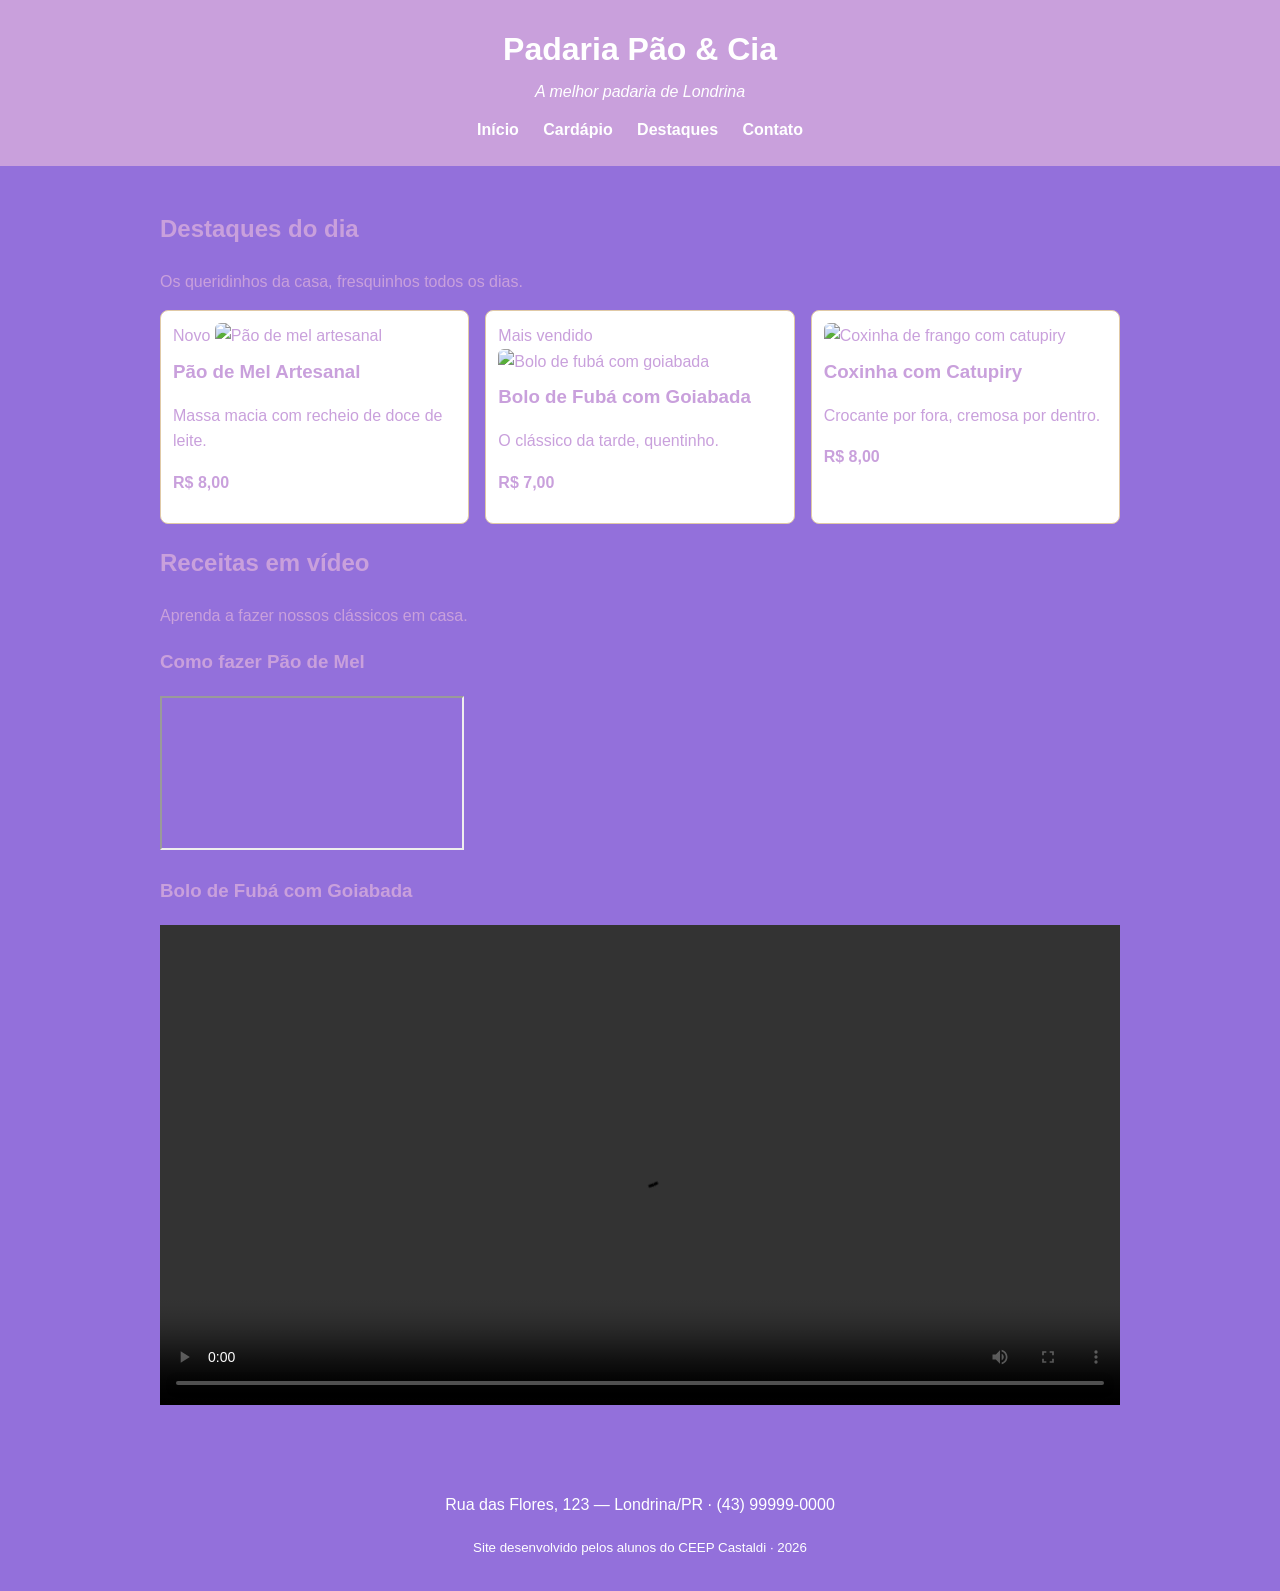
==== destaque.html @ decfcf34 "ok" ====
<!DOCTYPE html>
<html lang="pt-BR">
<head>
    <meta charset="UTF-8">
    <meta name="viewport" content="width=device-width, initial-scale=1.0">
    <title>Destaques — Padaria Pão &amp; Cia</title>
    <link rel="stylesheet" href="style.css">
</head>
<body>

    <header class="cabecalho">
        <h1>Padaria Pão &amp; Cia</h1>
        <p class="subtitulo">A melhor padaria de Londrina</p>
        <nav class="menu">
            <a href="index.html">Início</a>
            <a href="cardapio.html">Cardápio</a>
            <a href="destaques.html">Destaques</a>
            <a href="index.html#contato">Contato</a>
        </nav>
    </header>

    <main>

        <section class="intro">
            <h2>Destaques do dia</h2>
            <p>Os queridinhos da casa, fresquinhos todos os dias.</p>
        </section>

        <!-- Cards de destaque (reaproveita o estilo .cards / .card) -->
        <section class="destaques">
            <div class="cards">
                <article class="card">
                    <span class="selo">Novo</span>
                    <img src="img/pao-de-mel.jpg" alt="Pão de mel artesanal">
                    <h3>Pão de Mel Artesanal</h3>
                    <p>Massa macia com recheio de doce de leite.</p>
                    <p><strong>R$ 8,00</strong></p>
                </article>
                <article class="card">
                    <span class="selo">Mais vendido</span>
                    <img src="img/bolo-fuba.jpg" alt="Bolo de fubá com goiabada">
                    <h3>Bolo de Fubá com Goiabada</h3>
                    <p>O clássico da tarde, quentinho.</p>
                    <p><strong>R$ 7,00</strong></p>
                </article>
                <article class="card">
                    <img src="img/coxinha.jpg" alt="Coxinha de frango com catupiry">
                    <h3>Coxinha com Catupiry</h3>
                    <p>Crocante por fora, cremosa por dentro.</p>
                    <p><strong>R$ 8,00</strong></p>
                </article>
            </div>
        </section>

        <!-- RECEITAS EM VÍDEO -->
        <section class="receitas">
            <h2>Receitas em vídeo</h2>
            <p>Aprenda a fazer nossos clássicos em casa.</p>

            <div class="videos">

                <!-- OPÇÃO 1: vídeo do YouTube (troque VIDEO_ID pelo código do vídeo) -->
                <div class="video-item">
                    <h3>Como fazer Pão de Mel</h3>
                    <div class="video-wrapper">
                        <iframe src="https://www.youtube.com/embed/VIDEO_ID"
                                title="Receita de pão de mel"
                                allowfullscreen></iframe>
                    </div>
                </div>

                <!-- OPÇÃO 2: vídeo próprio (arquivo .mp4 dentro da pasta img/) -->
                <div class="video-item">
                    <h3>Bolo de Fubá com Goiabada</h3>
                    <video controls width="100%">
                        <source src="img/receita-bolo-fuba.mp4" type="video/mp4">
                        Seu navegador não suporta vídeo.
                    </video>
                </div>

            </div>
        </section>

    </main>

    <footer class="rodape">
        <p>Rua das Flores, 123 — Londrina/PR · (43) 99999-0000</p>
        <p><small>Site desenvolvido pelos alunos do CEEP Castaldi · 2026</small></p>
    </footer>

</body>
</html>
---- style.css ----
style.css
100%
/* =========================================================
   PADARIA PÃO & CIA — CSS do Encontro 1
      Paleta com contraste aprovado no padrão WCAG AA
         ========================================================= */

         /* box-sizing: a largura já inclui padding e borda (Box Model) */
         * {
             box-sizing: border-box;
             }

             body {
                 font-family: Arial, Helvetica, sans-serif;
                     line-height: 1.6;
                         margin: 0;
                             color: #C9A0DC;             /* marrom escuro (texto) */
                                 background-color: #9370DB;  /* creme (fundo) */
                                 }

                                 /* ===== Cabeçalho ===== */
                                 .cabecalho {
                                     background-color: #C9A0DC;  /* âmbar escuro — texto branco tem contraste AA */
                                         color: #FFFFFF;
                                             text-align: center;
                                                 padding: 24px 16px;
                                                 }

                                                 .cabecalho h1 {
                                                     margin: 0;
                                                     }

                                                     .subtitulo {
                                                         margin: 4px 0 12px;
                                                             font-style: italic;
                                                             }

                                                             .menu a {
                                                                 color: #FFFFFF;
                                                                     text-decoration: none;
                                                                         margin: 0 10px;
                                                                             font-weight: bold;
                                                                             }

                                                                             .menu a:hover {
                                                                                 text-decoration: underline;
                                                                                 }

                                                                                 /* ===== Área central ===== */
                                                                                 main {
                                                                                     max-width: 960px;
                                                                                         margin: 0 auto;    /* centraliza a página */
                                                                                             padding: 24px 16px;
                                                                                             }

                                                                                             blockquote {
                                                                                                 border-left: 4px solid #9370DB;
                                                                                                     margin: 0 0 16px;
                                                                                                         padding: 8px 16px;
                                                                                                             background-color: #FDEEDC;
                                                                                                             }

                                                                                                             /* ===== Cards de destaque (Flexbox) ===== */
                                                                                                             .cards {
                                                                                                                 display: flex;         /* coloca os cards lado a lado */
                                                                                                                     flex-wrap: wrap;       /* quebra a linha em telas menores */
                                                                                                                         gap: 16px;             /* espaço entre os cards */
                                                                                                                         }

                                                                                                                         .card {
                                                                                                                             flex: 1 1 250px;       /* cresce, encolhe, largura base 250px */
                                                                                                                                 border: 1px solid #E0C9A6;
                                                                                                                                     border-radius: 8px;
                                                                                                                                         padding: 12px;
                                                                                                                                             background-color: #FFFFFF;
                                                                                                                                             }

                                                                                                                                             .card img {
                                                                                                                                                 width: 100%;
                                                                                                                                                     height: 180px;
                                                                                                                                                         object-fit: cover;     /* recorta a imagem sem deformar */
                                                                                                                                                             border-radius: 6px;
                                                                                                                                                             }

                                                                                                                                                             .card h3 {
                                                                                                                                                                 margin: 8px 0 4px;
                                                                                                                                                                 }

                                                                                                                                                                 /* ===== Tabela do cardápio ===== */
                                                                                                                                                                 .tabela-cardapio {
                                                                                                                                                                     width: 100%;
                                                                                                                                                                         border-collapse: collapse;   /* junta as bordas das células */
                                                                                                                                                                             margin-top: 8px;
                                                                                                                                                                             }

                                                                                                                                                                             .tabela-cardapio caption {
                                                                                                                                                                                 text-align: left;
                                                                                                                                                                                     font-style: italic;
                                                                                                                                                                                         margin-bottom: 8px;
                                                                                                                                                                                         }

                                                                                                                                                                                         .tabela-cardapio th,
                                                                                                                                                                                         .tabela-cardapio td {
                                                                                                                                                                                             border: 1px soli;
                                                                                                                                                                                                 padding: 10px;
                                                                                                                                                                                                     text-align: left;
                                                                                                                                                                                                     }

                                                                                                                                                                                                     .tabela-cardapio thead {
                                                                                                                                                                                                         background-color: #A0521Aok;
                                                                                                                                                                                                             color: #FFFFFF;
                                                                                                                                                                                                             }

                                                                                                                                                                                                             /* ===== Rodapé ===== */
                                                                                                                                                                                                             .rodape {
                                                                                                                                                                                                                 background-color: #3B2A18E;
                                                                                                                                                                                                                     color: #FFFFFF;
                                                                                                                                                                                                                         text-align: center;
                                                                                                                                                                                                                             padding: 16px;
                                                                                                                                                                                                                                 margin-top: 24px;
                                                                                                                                                                                                                                 }
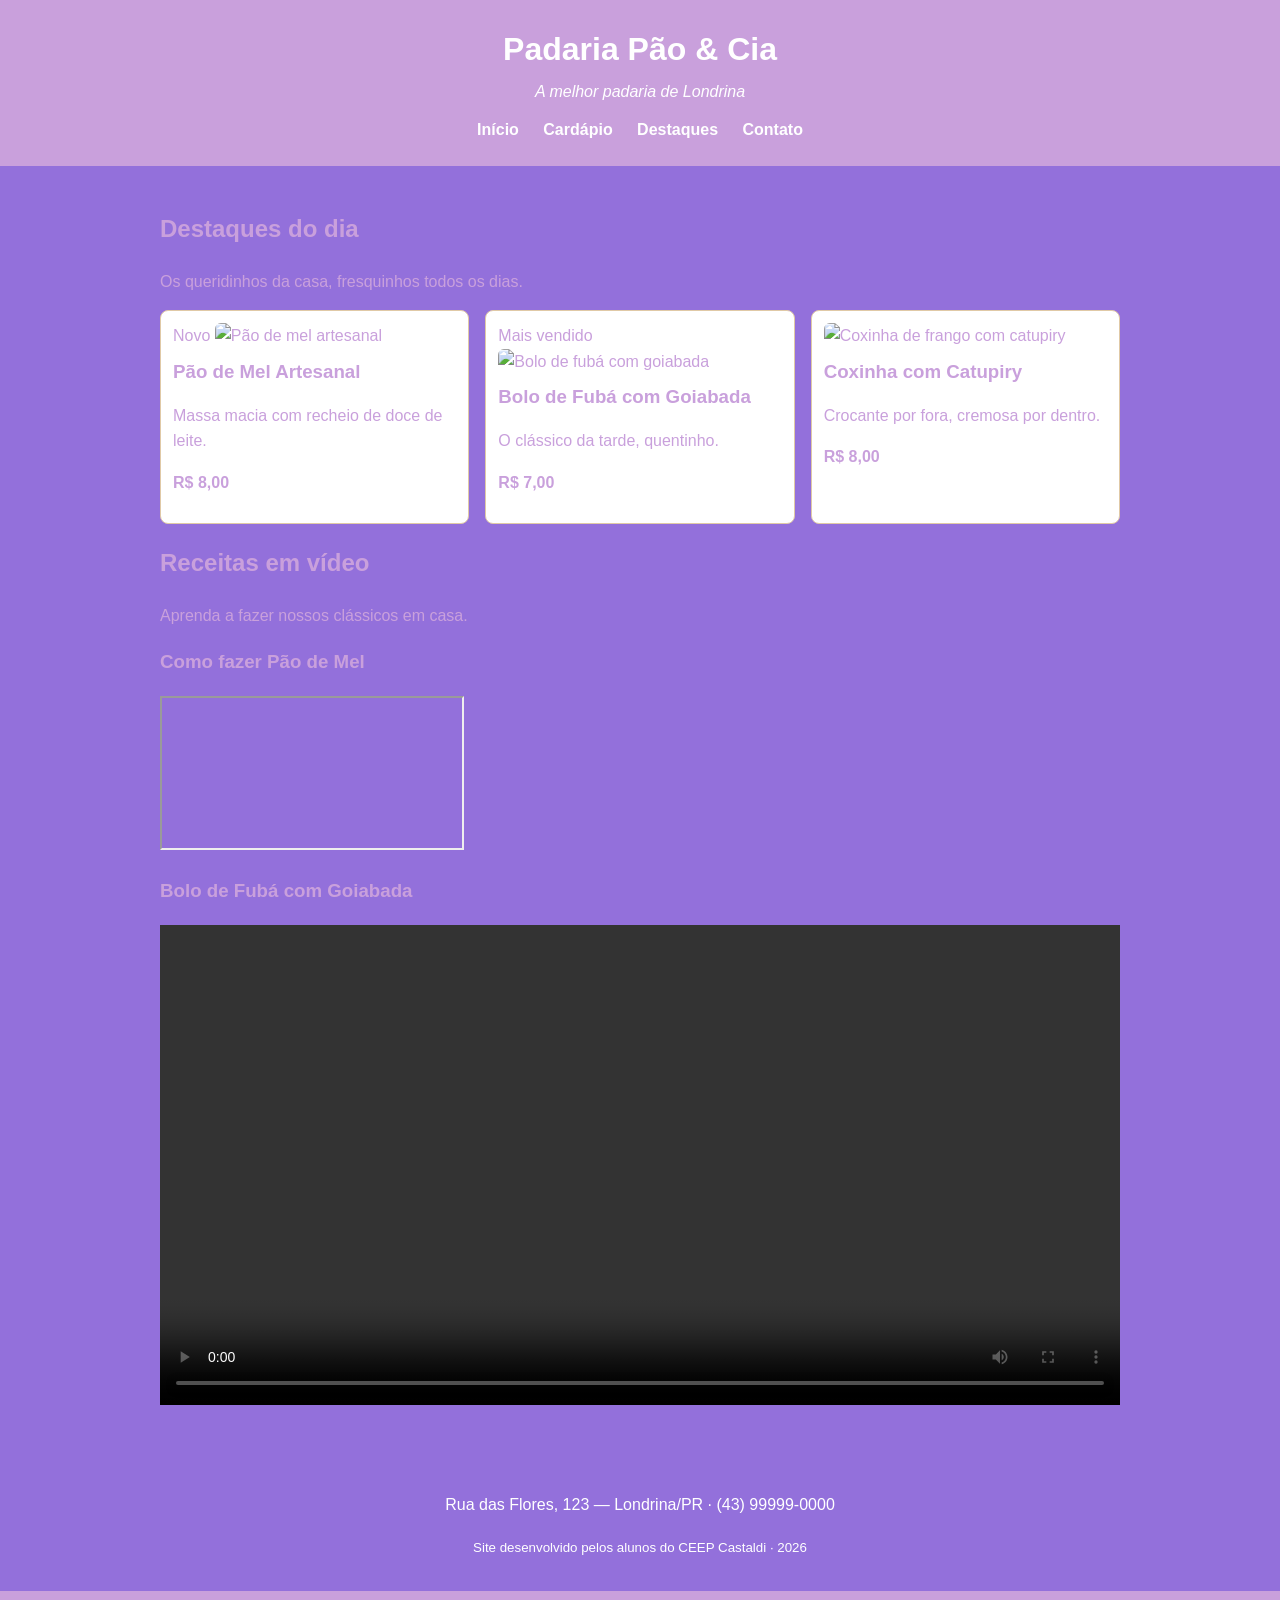
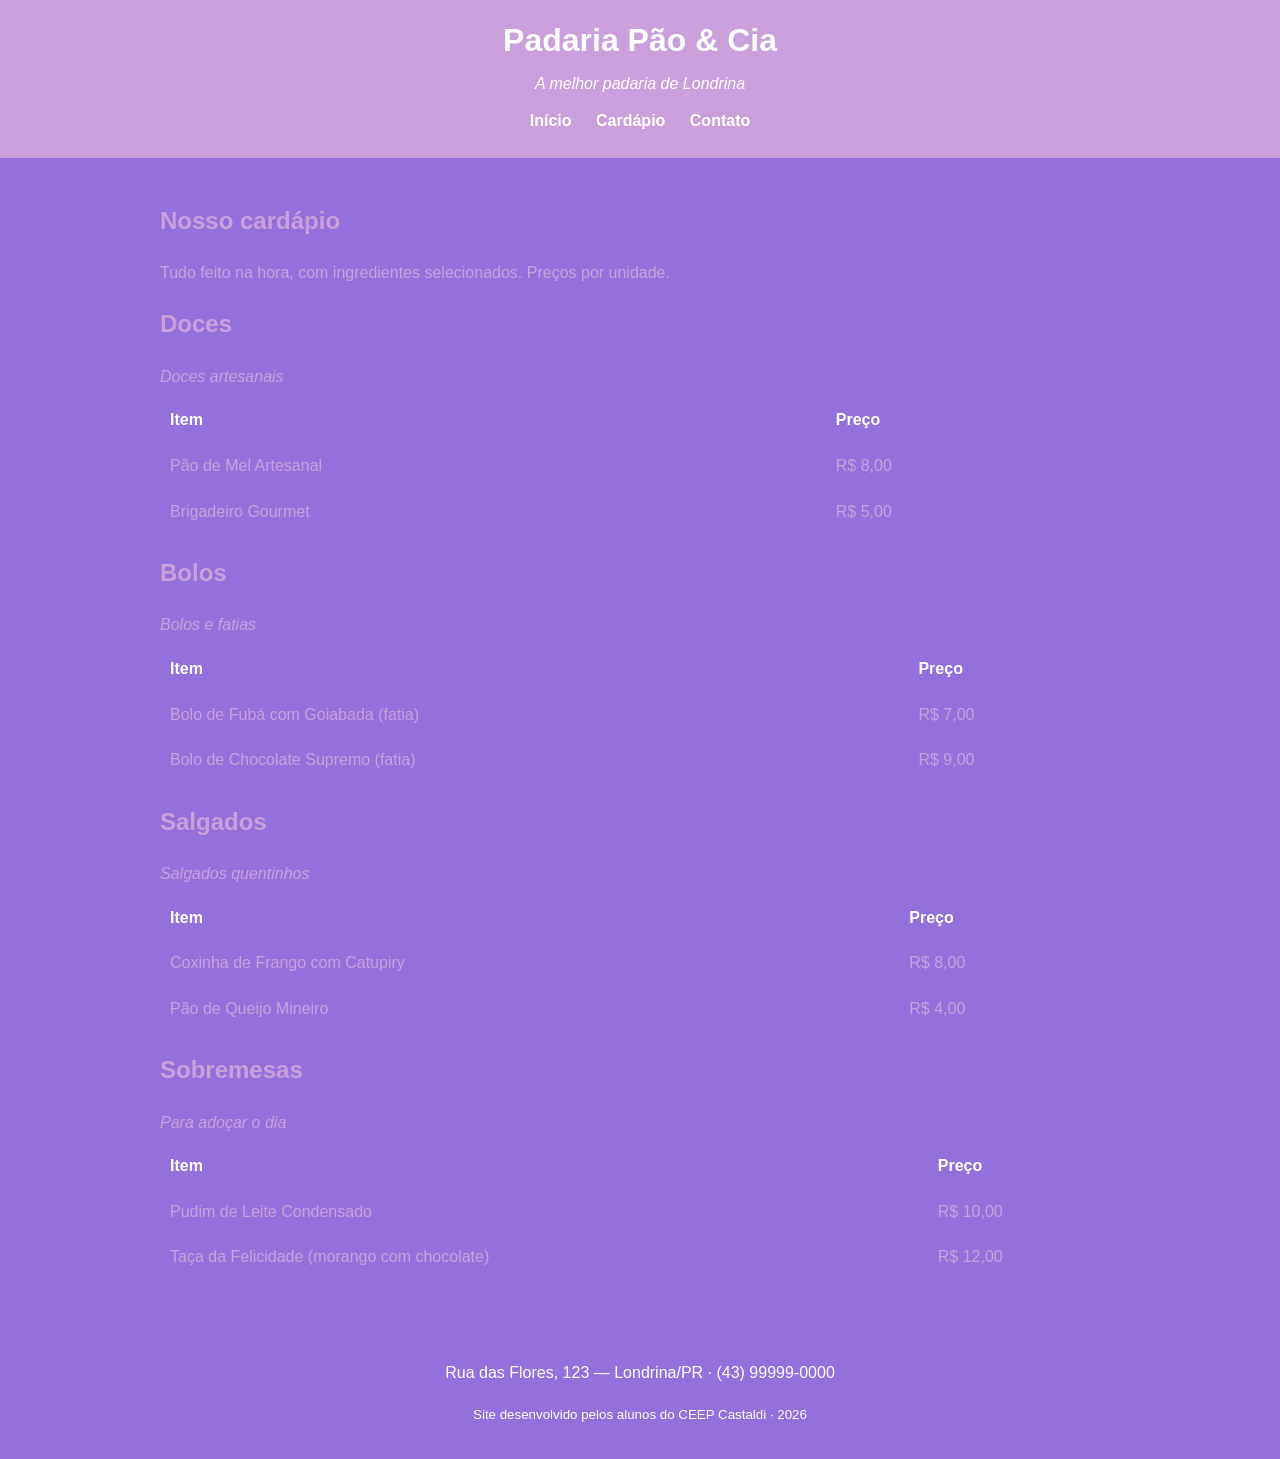
==== commit 93856dd7: "ok" ====
--- a/destaque.html
+++ b/destaque.html
@@ -90,4 +90,114 @@
 
 </body>
 </html>
-
+<!DOCTYPE html>
+<html lang="pt-BR">
+<head>
+    <meta charset="UTF-8">
+    <meta name="viewport" content="width=device-width, initial-scale=1.0">
+    <title>Cardápio — Padaria Pão &amp; Cia</title>
+    <!-- Mesma folha de estilo do index.html: a página já nasce estilizada -->
+    <link rel="stylesheet" href="style.css">
+</head>
+<body>
+
+    <!-- CABEÇALHO: igual ao do index, com o menu ligando as páginas -->
+    <header class="cabecalho">
+        <h1>Padaria Pão &amp; Cia</h1>
+        <p class="subtitulo">A melhor padaria de Londrina</p>
+        <nav class="menu">
+            <a href="index.html">Início</a>
+            <a href="cardapio.html">Cardápio</a>
+            <a href="index.html#contato">Contato</a>
+        </nav>
+    </header>
+
+    <main>
+
+        <section class="intro">
+            <h2>Nosso cardápio</h2>
+            <p>Tudo feito na hora, com ingredientes selecionados. Preços por unidade.</p>
+        </section>
+
+        <!-- DOCES -->
+        <section class="cardapio">
+            <h2>Doces</h2>
+            <table class="tabela-cardapio">
+                <caption>Doces artesanais</caption>
+                <thead>
+                    <tr>
+                        <th scope="col">Item</th>
+                        <th scope="col">Preço</th>
+                    </tr>
+                </thead>
+                <tbody>
+                    <tr><td>Pão de Mel Artesanal</td><td>R$ 8,00</td></tr>
+                    <tr><td>Brigadeiro Gourmet</td><td>R$ 5,00</td></tr>
+                </tbody>
+            </table>
+        </section>
+
+        <!-- BOLOS -->
+        <section class="cardapio">
+            <h2>Bolos</h2>
+            <table class="tabela-cardapio">
+                <caption>Bolos e fatias</caption>
+                <thead>
+                    <tr>
+                        <th scope="col">Item</th>
+                        <th scope="col">Preço</th>
+                    </tr>
+                </thead>
+                <tbody>
+                    <tr><td>Bolo de Fubá com Goiabada (fatia)</td><td>R$ 7,00</td></tr>
+                    <tr><td>Bolo de Chocolate Supremo (fatia)</td><td>R$ 9,00</td></tr>
+                </tbody>
+            </table>
+        </section>
+
+        <!-- SALGADOS -->
+        <section class="cardapio">
+            <h2>Salgados</h2>
+            <table class="tabela-cardapio">
+                <caption>Salgados quentinhos</caption>
+                <thead>
+                    <tr>
+                        <th scope="col">Item</th>
+                        <th scope="col">Preço</th>
+                    </tr>
+                </thead>
+                <tbody>
+                    <tr><td>Coxinha de Frango com Catupiry</td><td>R$ 8,00</td></tr>
+                    <tr><td>Pão de Queijo Mineiro</td><td>R$ 4,00</td></tr>
+                </tbody>
+            </table>
+        </section>
+
+        <!-- SOBREMESAS -->
+        <section class="cardapio">
+            <h2>Sobremesas</h2>
+            <table class="tabela-cardapio">
+                <caption>Para adoçar o dia</caption>
+                <thead>
+                    <tr>
+                        <th scope="col">Item</th>
+                        <th scope="col">Preço</th>
+                    </tr>
+                </thead>
+                <tbody>
+                    <tr><td>Pudim de Leite Condensado</td><td>R$ 10,00</td></tr>
+                    <tr><td>Taça da Felicidade (morango com chocolate)</td><td>R$ 12,00</td></tr>
+                </tbody>
+            </table>
+        </section>
+
+    </main>
+
+    <footer class="rodape">
+        <p>Rua das Flores, 123 — Londrina/PR · (43) 99999-0000</p>
+        <p><small>Site desenvolvido pelos alunos do CEEP Castaldi · 2026</small></p>
+    </footer>
+
+</body>
+</html>
+
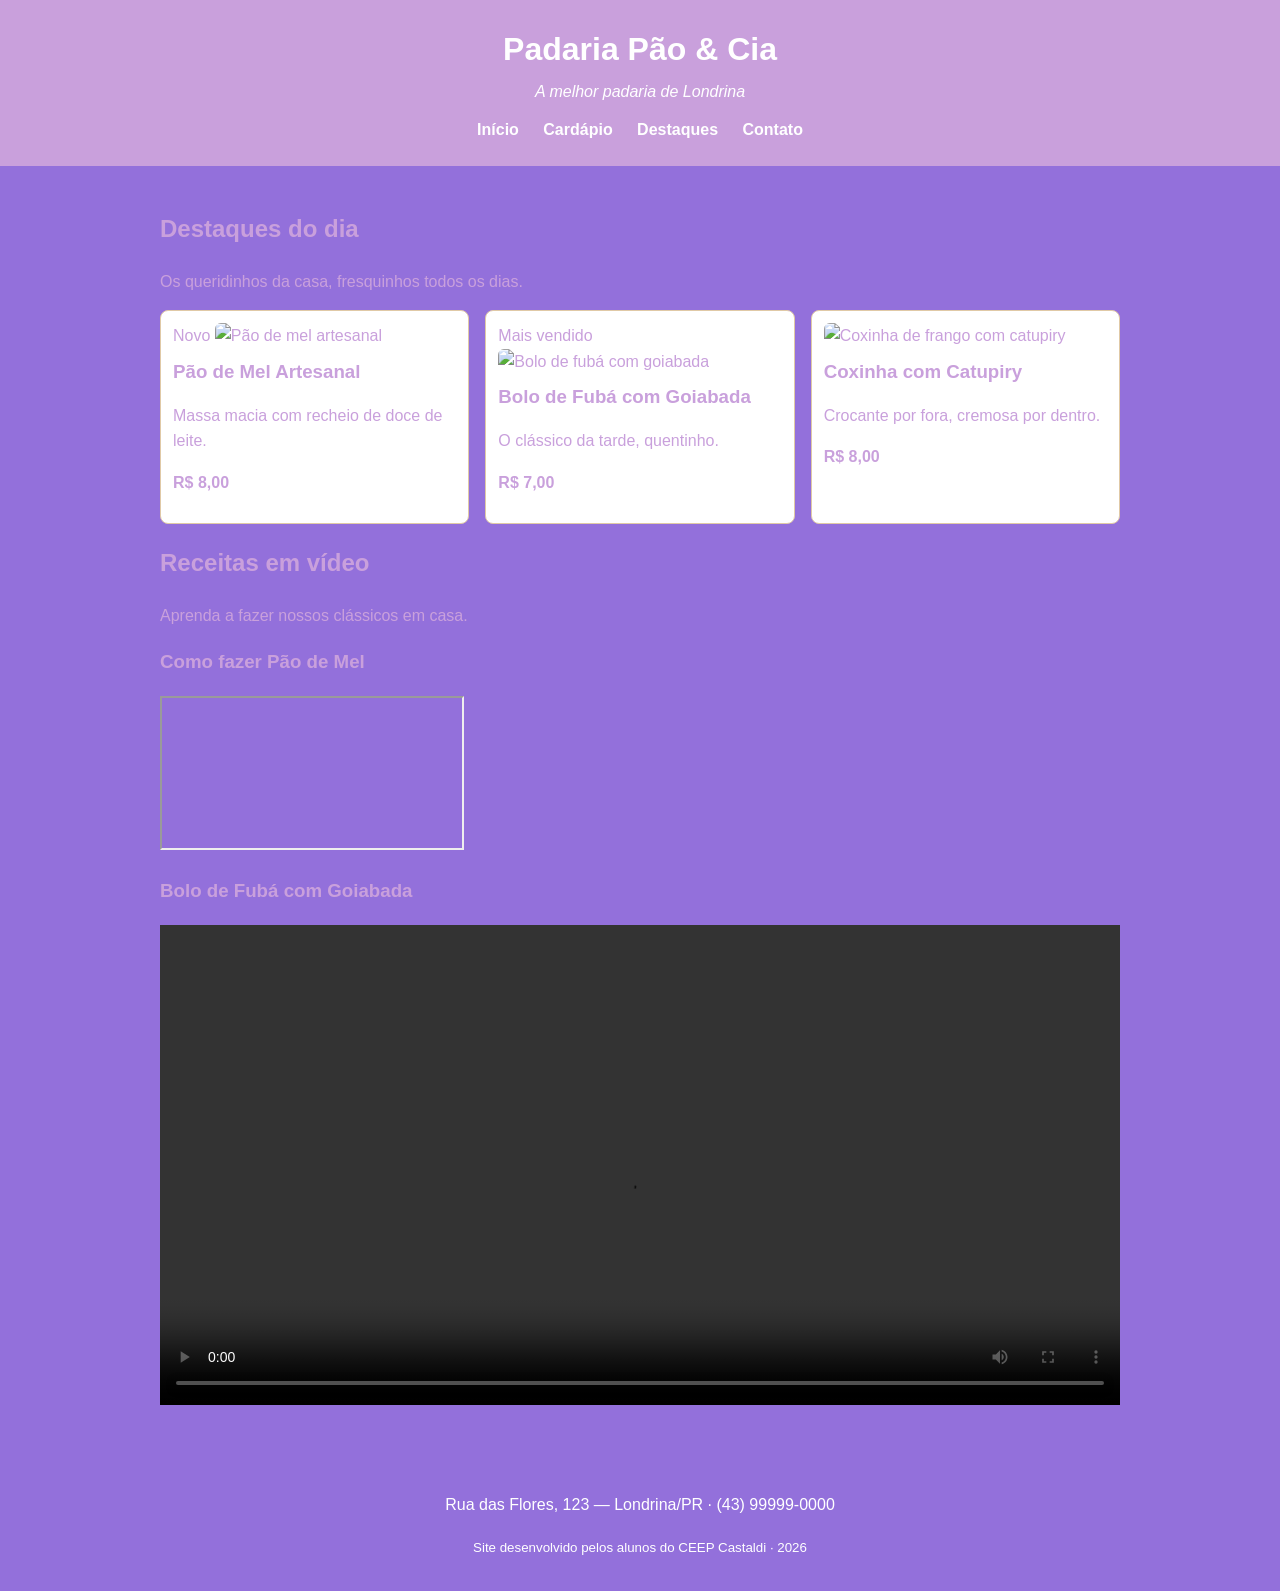
==== commit 8cc0b7ed: "ok" ====
--- a/destaque.html
+++ b/destaque.html
@@ -90,114 +90,6 @@
 
 </body>
 </html>
-<!DOCTYPE html>
-<html lang="pt-BR">
-<head>
-    <meta charset="UTF-8">
-    <meta name="viewport" content="width=device-width, initial-scale=1.0">
-    <title>Cardápio — Padaria Pão &amp; Cia</title>
-    <!-- Mesma folha de estilo do index.html: a página já nasce estilizada -->
-    <link rel="stylesheet" href="style.css">
-</head>
-<body>
 
-    <!-- CABEÇALHO: igual ao do index, com o menu ligando as páginas -->
-    <header class="cabecalho">
-        <h1>Padaria Pão &amp; Cia</h1>
-        <p class="subtitulo">A melhor padaria de Londrina</p>
-        <nav class="menu">
-            <a href="index.html">Início</a>
-            <a href="cardapio.html">Cardápio</a>
-            <a href="index.html#contato">Contato</a>
-        </nav>
-    </header>
 
-    <main>
 
-        <section class="intro">
-            <h2>Nosso cardápio</h2>
-            <p>Tudo feito na hora, com ingredientes selecionados. Preços por unidade.</p>
-        </section>
-
-        <!-- DOCES -->
-        <section class="cardapio">
-            <h2>Doces</h2>
-            <table class="tabela-cardapio">
-                <caption>Doces artesanais</caption>
-                <thead>
-                    <tr>
-                        <th scope="col">Item</th>
-                        <th scope="col">Preço</th>
-                    </tr>
-                </thead>
-                <tbody>
-                    <tr><td>Pão de Mel Artesanal</td><td>R$ 8,00</td></tr>
-                    <tr><td>Brigadeiro Gourmet</td><td>R$ 5,00</td></tr>
-                </tbody>
-            </table>
-        </section>
-
-        <!-- BOLOS -->
-        <section class="cardapio">
-            <h2>Bolos</h2>
-            <table class="tabela-cardapio">
-                <caption>Bolos e fatias</caption>
-                <thead>
-                    <tr>
-                        <th scope="col">Item</th>
-                        <th scope="col">Preço</th>
-                    </tr>
-                </thead>
-                <tbody>
-                    <tr><td>Bolo de Fubá com Goiabada (fatia)</td><td>R$ 7,00</td></tr>
-                    <tr><td>Bolo de Chocolate Supremo (fatia)</td><td>R$ 9,00</td></tr>
-                </tbody>
-            </table>
-        </section>
-
-        <!-- SALGADOS -->
-        <section class="cardapio">
-            <h2>Salgados</h2>
-            <table class="tabela-cardapio">
-                <caption>Salgados quentinhos</caption>
-                <thead>
-                    <tr>
-                        <th scope="col">Item</th>
-                        <th scope="col">Preço</th>
-                    </tr>
-                </thead>
-                <tbody>
-                    <tr><td>Coxinha de Frango com Catupiry</td><td>R$ 8,00</td></tr>
-                    <tr><td>Pão de Queijo Mineiro</td><td>R$ 4,00</td></tr>
-                </tbody>
-            </table>
-        </section>
-
-        <!-- SOBREMESAS -->
-        <section class="cardapio">
-            <h2>Sobremesas</h2>
-            <table class="tabela-cardapio">
-                <caption>Para adoçar o dia</caption>
-                <thead>
-                    <tr>
-                        <th scope="col">Item</th>
-                        <th scope="col">Preço</th>
-                    </tr>
-                </thead>
-                <tbody>
-                    <tr><td>Pudim de Leite Condensado</td><td>R$ 10,00</td></tr>
-                    <tr><td>Taça da Felicidade (morango com chocolate)</td><td>R$ 12,00</td></tr>
-                </tbody>
-            </table>
-        </section>
-
-    </main>
-
-    <footer class="rodape">
-        <p>Rua das Flores, 123 — Londrina/PR · (43) 99999-0000</p>
-        <p><small>Site desenvolvido pelos alunos do CEEP Castaldi · 2026</small></p>
-    </footer>
-
-</body>
-</html>
-
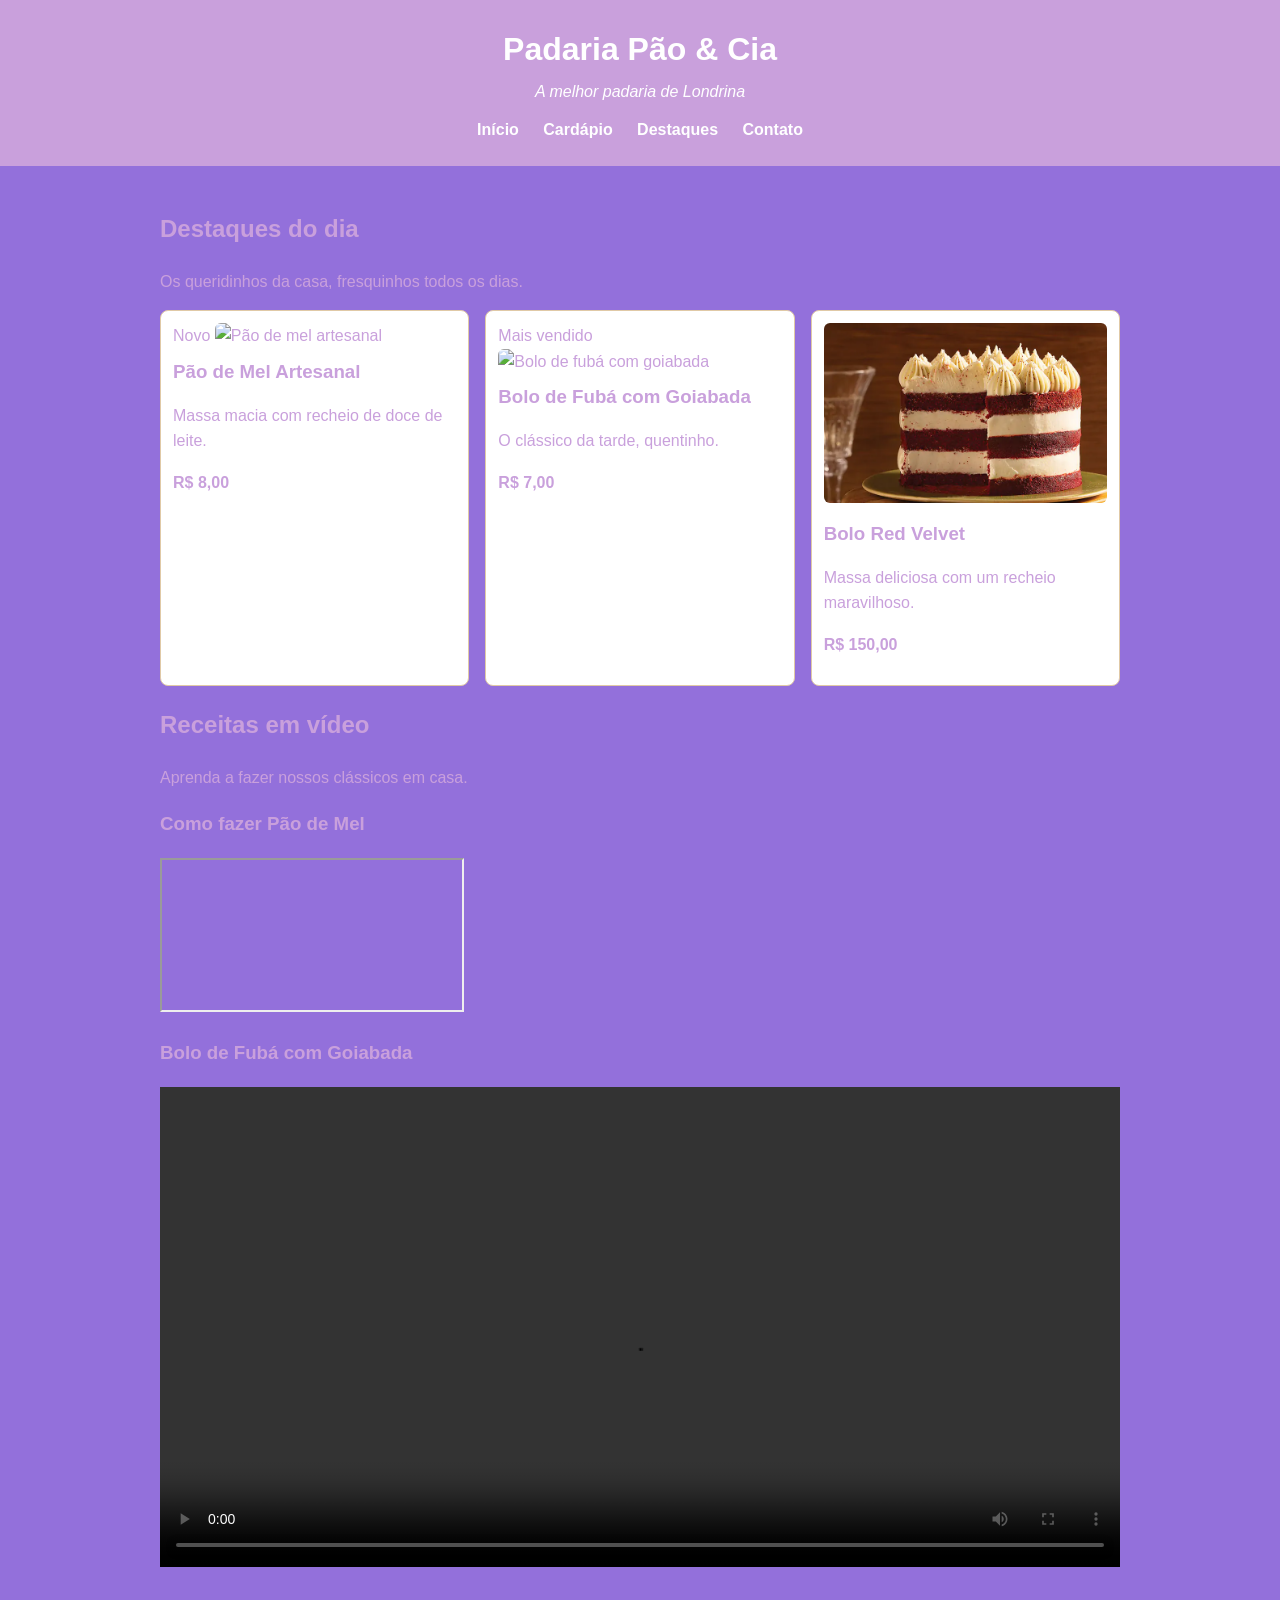
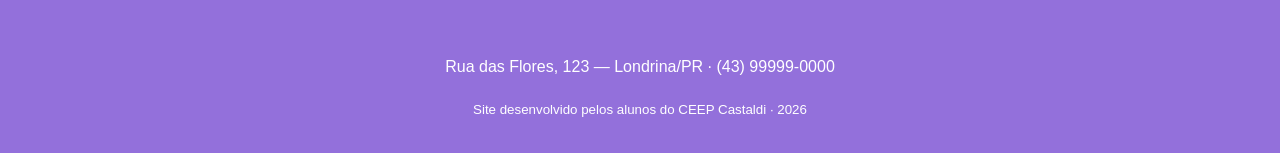
==== commit 57418928: "ok" ====
--- a/destaque.html
+++ b/destaque.html
@@ -44,10 +44,10 @@
                     <p><strong>R$ 7,00</strong></p>
                 </article>
                 <article class="card">
-                    <img src="img/coxinha.jpg" alt="Coxinha de frango com catupiry">
-                    <h3>Coxinha com Catupiry</h3>
-                    <p>Crocante por fora, cremosa por dentro.</p>
-                    <p><strong>R$ 8,00</strong></p>
+                    <img src="redvelvet.webp" alt="Bolo Red Velvet">
+                    <h3>Bolo Red Velvet</h3>
+                    <p>Massa deliciosa com um recheio maravilhoso.</p>
+                    <p><strong>R$ 150,00</strong></p>
                 </article>
             </div>
         </section>
@@ -91,5 +91,3 @@
 </body>
 </html>
 
-
-
